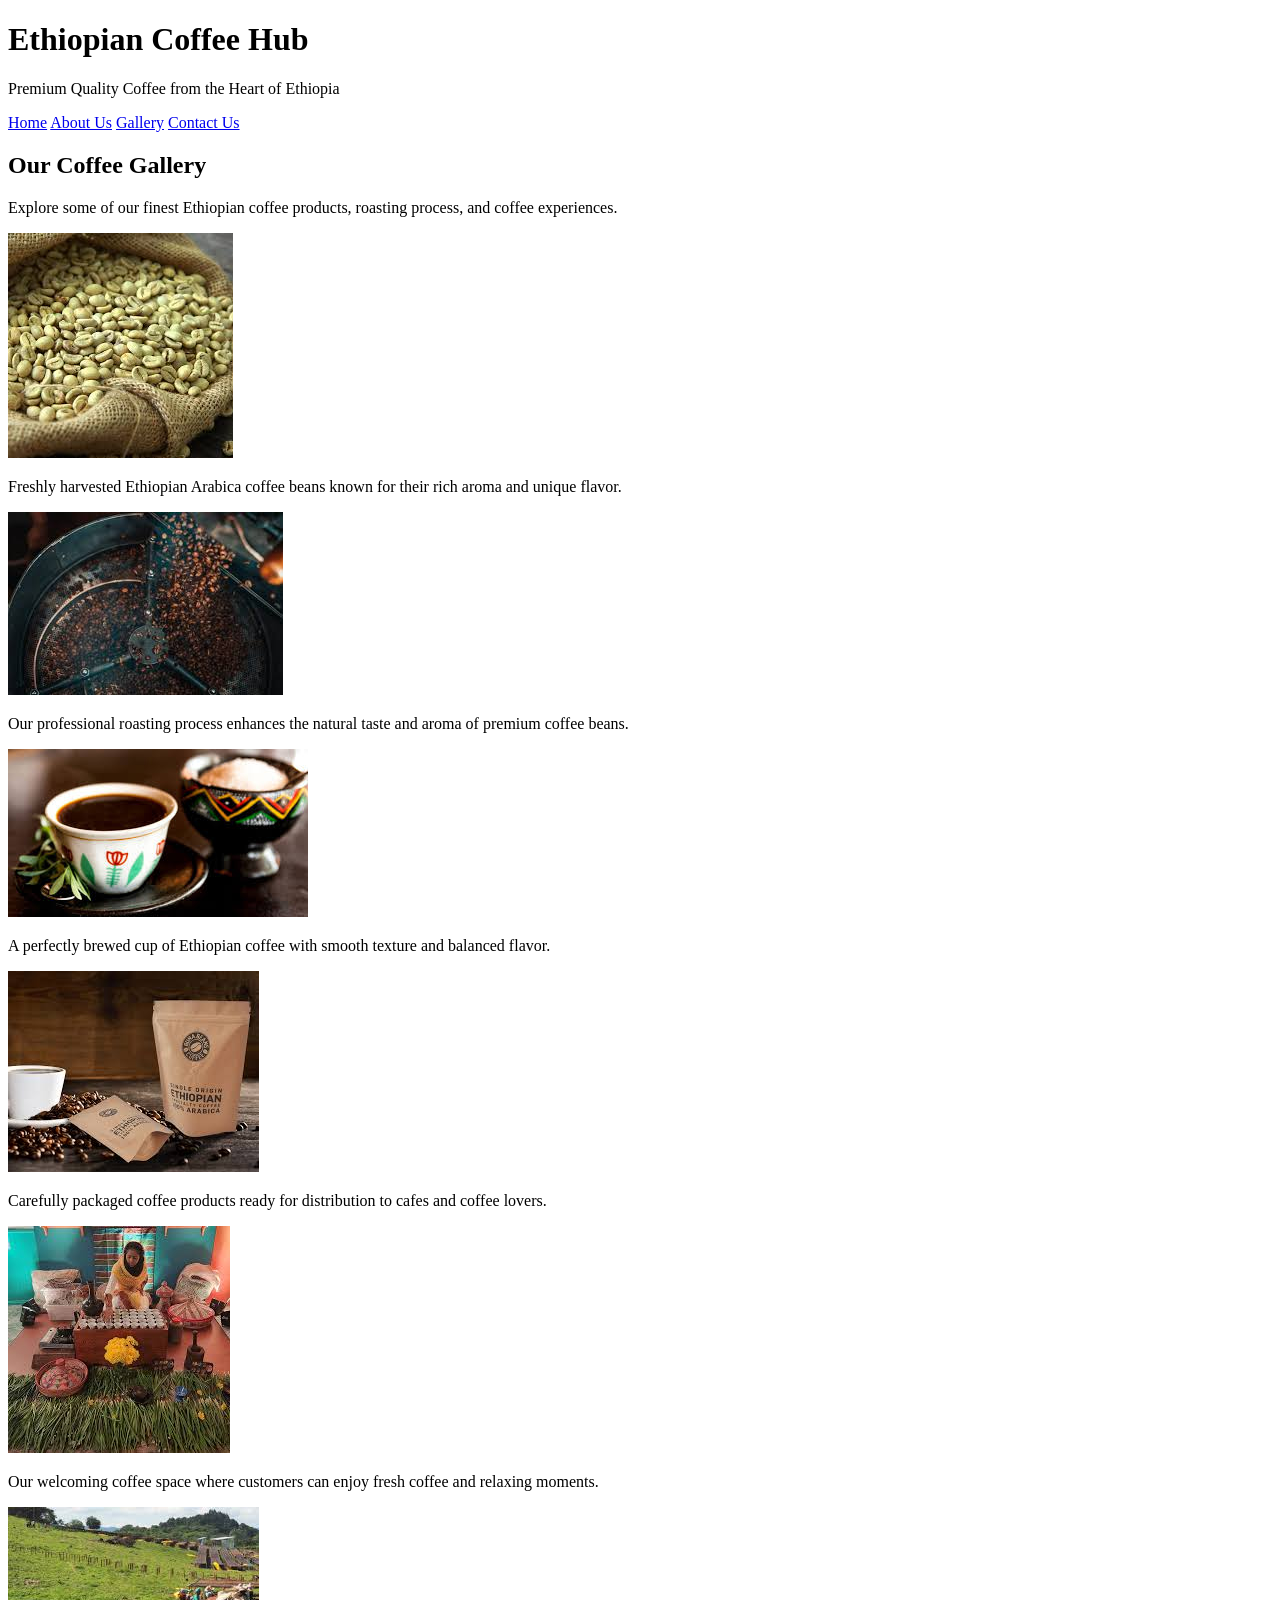
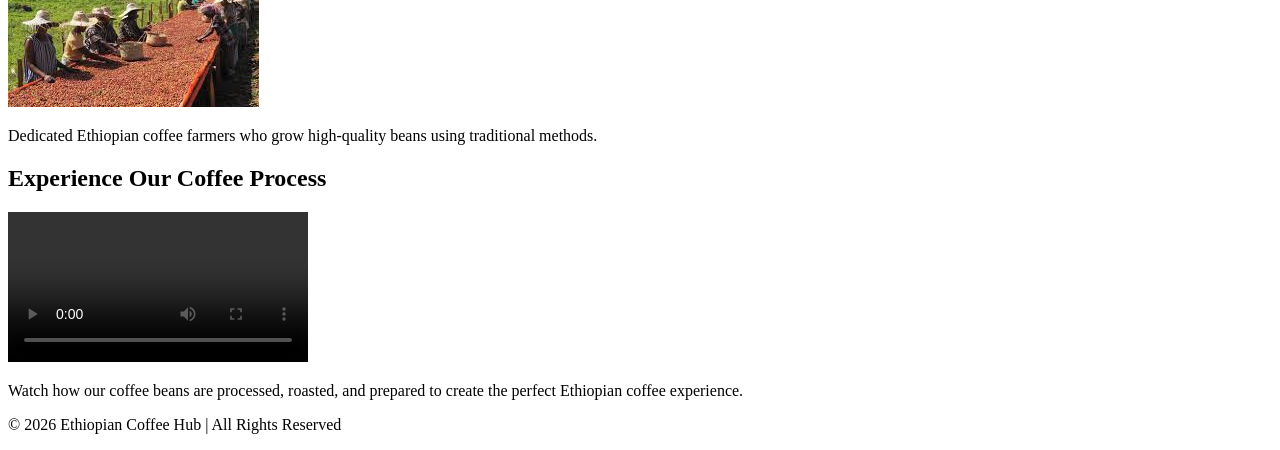
==== gallery.html @ 6b473420 "Add files via upload" ====
<!DOCTYPE html>
<html lang="en">

<head>
<meta charset="UTF-8">
<title>Ethiopian Coffee Hub | Gallery</title>
<link rel="stylesheet" href="eth style.css">
</head>

<body>

<header>
<h1>Ethiopian Coffee Hub</h1>
<p>Premium Quality Coffee from the Heart of Ethiopia</p>
</header>

<nav>
<a href="index.html">Home</a>
<a href="about.html">About Us</a>
<a href="gallery.html">Gallery</a>
<a href="contact.html">Contact Us</a>
</nav>

<div class="container">

<h2>Our Coffee Gallery</h2>
<p class="gallery-intro">
Explore some of our finest Ethiopian coffee products, roasting process, and coffee experiences.
</p>

<div class="gallery-grid">

<div class="gallery-card">
<img src="coffee beans 1.jpeg" alt="Coffee Beans">
<p>Freshly harvested Ethiopian Arabica coffee beans known for their rich aroma and unique flavor.</p>
</div>

<div class="gallery-card">
<img src="Coffee Roasting 1.jpeg" alt="Coffee Roasting">
<p>Our professional roasting process enhances the natural taste and aroma of premium coffee beans.</p>
</div>

<div class="gallery-card">
<img src="Coffee Cup 1.jpeg" alt="Coffee Cup">
<p>A perfectly brewed cup of Ethiopian coffee with smooth texture and balanced flavor.</p>
</div>

<div class="gallery-card">
<img src="Coffee Packaging 1.jpeg" alt="Coffee Packaging">
<p>Carefully packaged coffee products ready for distribution to cafes and coffee lovers.</p>
</div>

<div class="gallery-card">
<img src="Coffee Cafe 1.jpeg" alt="Coffee Cafe">
<p>Our welcoming coffee space where customers can enjoy fresh coffee and relaxing moments.</p>
</div>

<div class="gallery-card">
<img src="coffee farmers.jpeg" alt="Coffee Farmers">
<p>Dedicated Ethiopian coffee farmers who grow high-quality beans using traditional methods.</p>
</div>

</div>
<h2>Experience Our Coffee Process</h2>

<div class="video-section">
<video controls>
<source src="coffee production video.mp4" type="video/mp4">
Your browser does not support the video tag.
</video>

<p class="video-text">
Watch how our coffee beans are processed, roasted, and prepared to create the perfect Ethiopian coffee experience.
</p>

</div>

</div>

<footer>
<p>© 2026 Ethiopian Coffee Hub | All Rights Reserved</p>
</footer>

</body>
</html>
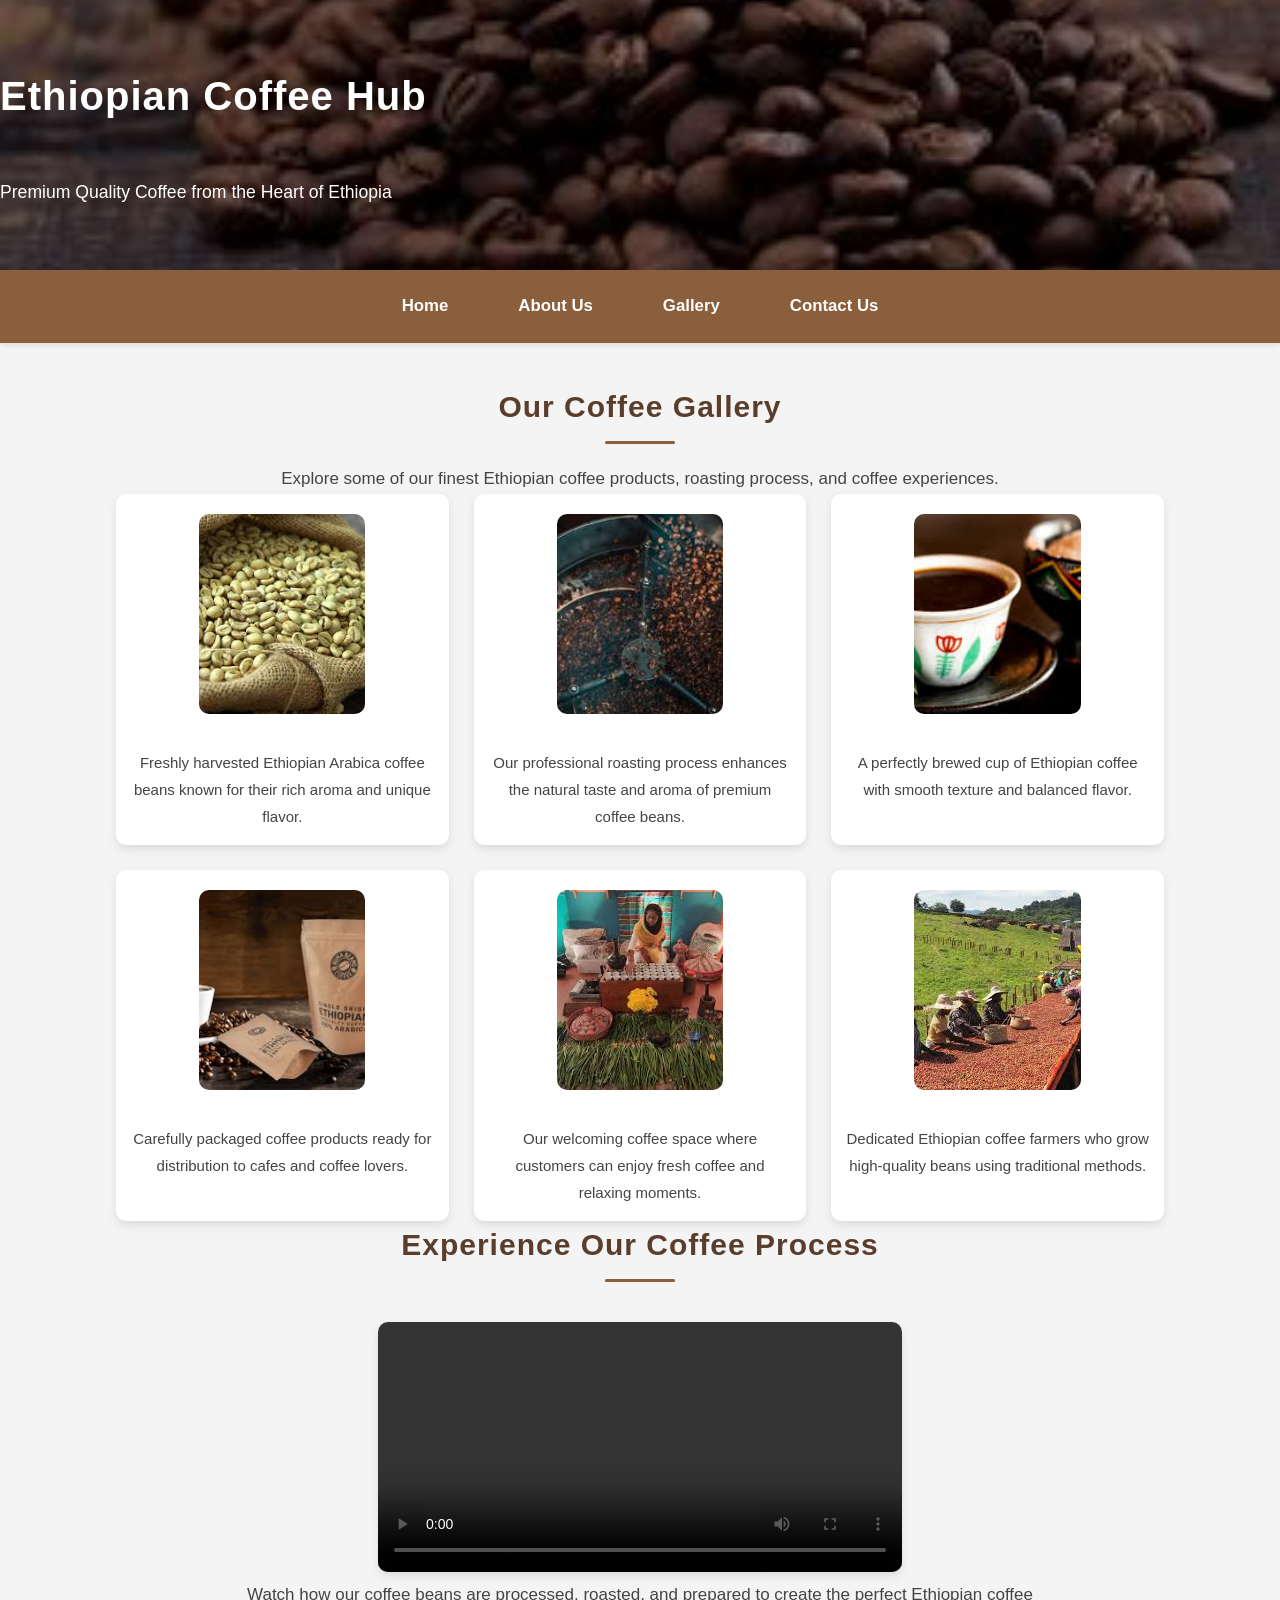
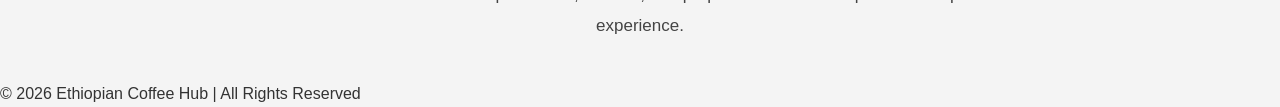
==== commit 8afe0b23: "Add files via upload" ====
--- a/gallery.html
+++ b/gallery.html
@@ -4,9 +4,8 @@
 <head>
 <meta charset="UTF-8">
 <title>Ethiopian Coffee Hub | Gallery</title>
-<link rel="stylesheet" href="eth style.css">
+<link rel="stylesheet" href="style.css">
 </head>
-
 <body>
 
 <header>
@@ -36,22 +35,22 @@
 </div>
 
 <div class="gallery-card">
-<img src="Coffee Roasting 1.jpeg" alt="Coffee Roasting">
+<img src="Coffee roasting 1.jpeg" alt="Coffee Roasting">
 <p>Our professional roasting process enhances the natural taste and aroma of premium coffee beans.</p>
 </div>
 
 <div class="gallery-card">
-<img src="Coffee Cup 1.jpeg" alt="Coffee Cup">
+<img src="coffee cup 1.jpeg" alt="Coffee Cup">
 <p>A perfectly brewed cup of Ethiopian coffee with smooth texture and balanced flavor.</p>
 </div>
 
 <div class="gallery-card">
-<img src="Coffee Packaging 1.jpeg" alt="Coffee Packaging">
+<img src="coffee packaging 1.jpeg" alt="Coffee Packaging">
 <p>Carefully packaged coffee products ready for distribution to cafes and coffee lovers.</p>
 </div>
 
 <div class="gallery-card">
-<img src="Coffee Cafe 1.jpeg" alt="Coffee Cafe">
+<img src="coffee cafe 1.jpeg" alt="Coffee Cafe">
 <p>Our welcoming coffee space where customers can enjoy fresh coffee and relaxing moments.</p>
 </div>
 
--- a/style.css
+++ b/style.css
@@ -0,0 +1,471 @@
+/* --------------------------
+  Global Styles
+---------------------------- */
+* {
+    margin: 0;
+    padding: 0;
+    box-sizing: border-box;
+}
+
+body {
+    font-family: 'Segoe UI', Tahoma, Geneva, Verdana, sans-serif;
+    background-color: #f4f4f4;
+    color: #333;
+    line-height: 1.6;
+}
+
+a {
+    text-decoration: none;
+    color: inherit;
+}
+
+/* --------------------------
+  Header Styles
+---------------------------- */
+header{
+    background-image: linear-gradient(rgb(0, 0, 0,0.5), rgba(0, 0, 0, 0.5)),
+    url("coffee3.jpeg");
+    background-size: cover;
+    background-position: center;
+    height: 30vh;
+    display: flex;  
+    flex-direction: column;
+    justify-content: center;
+}
+/* make header text readable */
+header {
+    color: #fff;
+}
+header h1 {
+    font-size: 2.5em;
+    margin-bottom: 50px;
+    letter-spacing: 1px;
+}
+
+header p {
+    font-size: 1.1em;
+    font-weight: 300;
+}
+
+/* --------------------------
+  Navigation Menu
+---------------------------- */
+nav {
+    background-color: #8b5e3c; /* Medium coffee color */
+    display: flex;
+    justify-content: center;
+    gap: 40px;
+    padding: 15px 0;
+    box-shadow: 0 2px 5px rgba(0,0,0,0.1);
+}
+
+nav a {
+    color: #fff;
+    font-weight: 600;
+    font-size: 1.05em;
+    padding: 8px 15px;
+    border-radius: 5px;
+    transition: background-color 0.3s, transform 0.3s;
+}
+
+nav a:hover {
+    background-color: #6f4e37;
+    transform: scale(1.05);
+}
+
+/* --------------------------
+  Container
+---------------------------- */
+.container {
+    width: 85%;
+    max-width: 1200px;
+    margin: 30px auto;
+}
+
+/* --------------------------
+  Home Page Styles
+---------------------------- */
+.container img {
+    display: block;
+    margin: 20px auto;
+    max-width: 50%;
+    height: auto;
+    border-radius: 10px;
+}
+
+/* =========================
+   ABOUT US PAGE STYLING
+========================= */
+
+/* Section Container */
+.container {
+    max-width: 1100px;
+    margin: auto;
+    padding: 40px 20px;
+}
+
+/* Section Titles */
+.container h2 {
+    text-align: center;
+    font-size: 30px;
+    color: #5a3e2b;
+    margin-bottom: 20px;
+    position: relative;
+    letter-spacing: 1px;
+}
+
+.container h2::after {
+    content: "";
+    width: 70px;
+    height: 3px;
+    background: #8b5e3c;
+    display: block;
+    margin: 10px auto;
+    border-radius: 3px;
+}
+
+/* Paragraph Styling */
+.container p {
+    text-align: center;
+    max-width: 850px;
+    margin: auto;
+    font-size: 17px;
+    line-height: 1.8;
+    color: #444;
+}
+
+/* =========================
+   DESIGNER PROFILE
+========================= */
+
+.about {
+    text-align: center;
+    margin-top: 30px;
+}
+
+/* Designer Image */
+.about img {
+    width: 180px;
+    height: 180px;
+    border-radius: 50%;
+    border: 5px solid #8b5e3c;
+    object-fit: cover;
+    box-shadow: 0 6px 12px rgba(0,0,0,0.15);
+    margin-bottom: 20px;
+}
+
+/* Designer Text */
+.about p {
+    max-width: 700px;
+    margin: auto;
+    font-size: 16px;
+    color: #555;
+}
+
+/* =========================
+   SERVICES SECTION
+========================= */
+
+.container ul {
+    display: grid;
+    grid-template-columns: repeat(auto-fit, minmax(250px,1fr));
+    gap: 20px;
+    list-style: none;
+    padding: 30px 0;
+}
+
+/* Service Cards */
+.container ul li {
+    background: #ffffff;
+    padding: 20px;
+    border-radius: 10px;
+    font-size: 16px;
+    line-height: 1.6;
+    border-left: 5px solid #8b5e3c;
+    box-shadow: 0 4px 10px rgba(0,0,0,0.08);
+    transition: transform 0.3s, box-shadow 0.3s;
+}
+
+/* Hover Effect */
+.container ul li:hover {
+    transform: translateY(-6px);
+    box-shadow: 0 8px 18px rgba(0,0,0,0.15);
+}
+
+/* =========================
+   MISSION & VISION CARDS
+========================= */
+
+.mission-vision {
+    display: grid;
+    grid-template-columns: 1fr 1fr;
+    gap: 25px;
+    margin-top: 30px;
+}
+
+.card {
+    background: #ffffff;
+    padding: 25px;
+    border-radius: 10px;
+    text-align: center;
+    box-shadow: 0 4px 12px rgba(0,0,0,0.08);
+}
+
+.card h3 {
+    color: #6f4e37;
+    margin-bottom: 10px;
+}
+
+/* =========================
+   RESPONSIVE DESIGN
+========================= */
+
+@media (max-width: 768px){
+
+.mission-vision{
+grid-template-columns:1fr;
+}
+
+.container ul{
+grid-template-columns:1fr;
+}
+
+}
+
+/* =====================
+   GALLERY PAGE
+===================== */
+
+.gallery-intro{
+text-align:center;
+max-width:700px;
+margin:auto;
+margin-bottom:40px;
+font-size:17px;
+color:#555;
+}
+
+/* Grid layout */
+
+.gallery-grid{
+display:grid;
+grid-template-columns:repeat(auto-fit,minmax(250px,1fr));
+gap:25px;
+}
+
+/* Card */
+
+.gallery-card{
+background:white;
+border-radius:10px;
+overflow:hidden;
+box-shadow:0 4px 10px rgba(0,0,0,0.1);
+transition:transform 0.3s, box-shadow 0.3s;
+}
+
+/* Image */
+
+.gallery-card img{
+width:100%;
+height:200px;
+object-fit:cover;
+}
+
+/* Description */
+
+.gallery-card p{
+padding:15px;
+font-size:15px;
+color:#444;
+text-align:center;
+}
+
+/* Hover Effect */
+
+.gallery-card:hover{
+transform:translateY(-6px);
+box-shadow:0 8px 18px rgba(0,0,0,0.15);
+}
+
+/* Video section */
+
+.video-section{
+text-align:center;
+margin-top:40px;
+}
+
+.video-section video{
+width:50%;
+height: 250px;
+border-radius:10px;
+box-shadow:0 4px 10px rgba(0,0,0,0.1);
+}
+
+.video-text{
+margin-top:10px;
+font-size:15px;
+color:#555;
+}
+
+/* =====================
+   CONTACT PAGE DESIGN
+===================== */
+
+/* Page introduction */
+
+.contact-intro{
+text-align:center;
+max-width:750px;
+margin:auto;
+margin-bottom:40px;
+font-size:17px;
+line-height:1.6;
+color:#555;
+}
+
+/* Layout */
+
+.contact-grid{
+display:grid;
+grid-template-columns:1fr 1fr;
+gap:40px;
+margin-top:30px;
+}
+
+/* =====================
+   CONTACT FORM
+===================== */
+
+.contact-form{
+background:white;
+padding:30px;
+border-radius:10px;
+box-shadow:0 5px 15px rgba(0,0,0,0.1);
+}
+
+.contact-form h3{
+margin-bottom:20px;
+color:#5a3e2b;
+}
+
+.contact-form form{
+display:flex;
+flex-direction:column;
+}
+
+.contact-form label{
+margin-top:12px;
+font-weight:600;
+color:#444;
+}
+
+.contact-form input,
+.contact-form textarea{
+margin-top:6px;
+padding:12px;
+border-radius:6px;
+border:1px solid #ddd;
+font-size:15px;
+transition:0.3s;
+}
+
+/* Input focus effect */
+
+.contact-form input:focus,
+.contact-form textarea:focus{
+border-color:#8b5e3c;
+outline:none;
+box-shadow:0 0 5px rgba(139,94,60,0.3);
+}
+
+/* Button */
+
+.contact-form button{
+margin-top:20px;
+padding:12px;
+background:#8b5e3c;
+color:white;
+font-size:16px;
+border:none;
+border-radius:6px;
+cursor:pointer;
+transition:0.3s;
+}
+
+.contact-form button:hover{
+background:#6f4e37;
+transform:translateY(-2px);
+}
+
+/* =====================
+   CONTACT INFO CARD
+===================== */
+
+.contact-info{
+background:#ffffff;
+padding:30px;
+border-radius:10px;
+box-shadow:0 5px 15px rgba(0,0,0,0.1);
+}
+
+.contact-info h3{
+margin-bottom:20px;
+color:#5a3e2b;
+}
+
+.contact-info p{
+margin-bottom:15px;
+line-height:1.6;
+color:#444;
+}
+
+/* Icons */
+
+.contact-info i{
+color:#8b5e3c;
+margin-right:10px;
+font-size:18px;
+}
+
+/* =====================
+   SOCIAL MEDIA LINKS
+===================== */
+
+.social-links a{
+display:block;
+margin-bottom:10px;
+padding:8px;
+border-radius:5px;
+text-decoration:none;
+color:#333;
+font-weight:500;
+transition:0.3s;
+}
+
+.social-links a:hover{
+background:#f3f3f3;
+color:#8b5e3c;
+}
+
+/* =====================
+   GOOGLE MAP
+===================== */
+
+.map-section{
+margin-top:40px;
+border-radius:10px;
+overflow:hidden;
+box-shadow:0 6px 15px rgba(0,0,0,0.15);
+}
+
+/* =====================
+   RESPONSIVE DESIGN
+===================== */
+
+@media (max-width:768px){
+
+.contact-grid{
+grid-template-columns:1fr;
+}
+
+}
